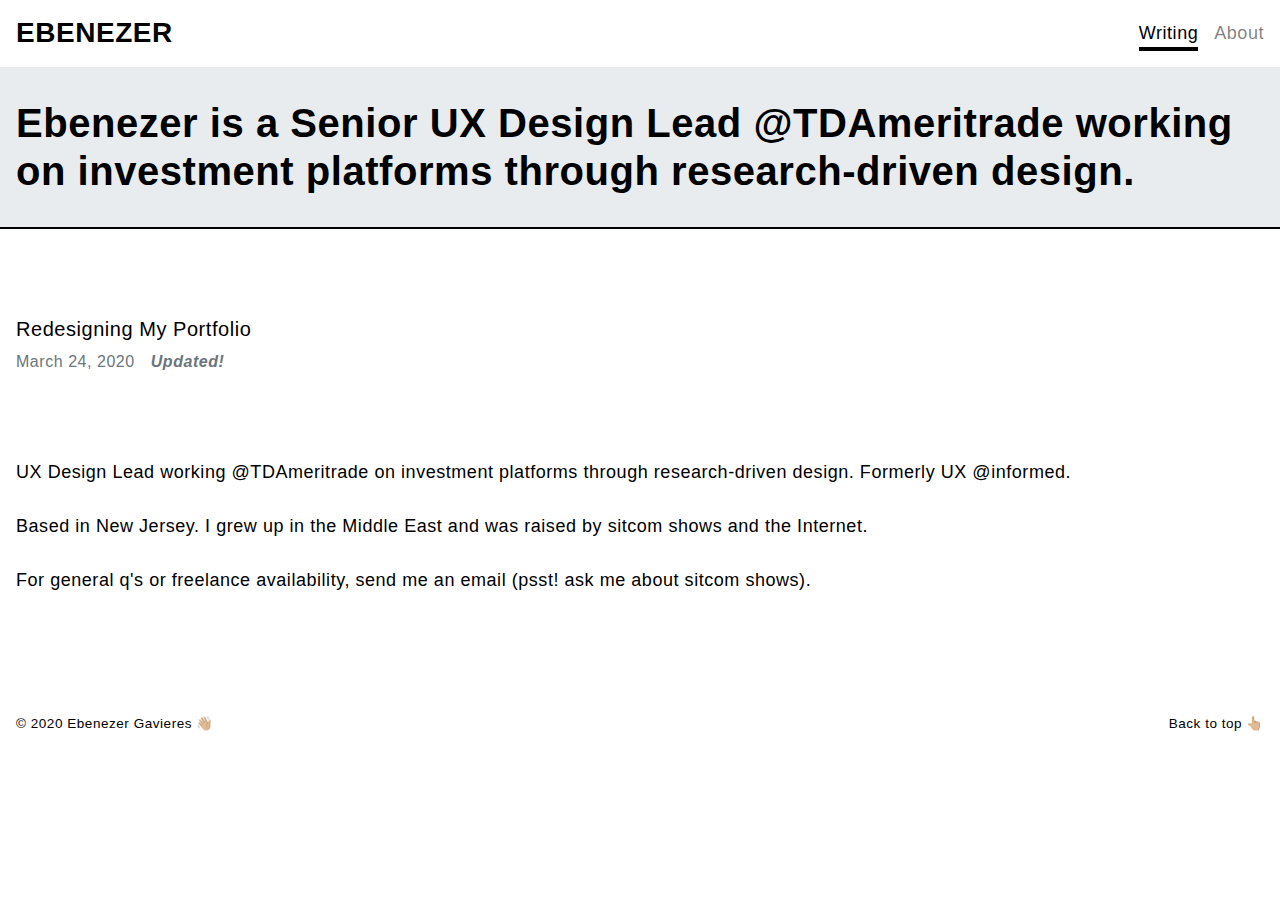
==== index.html @ daca63bf "Updated homepage link" ====
<!DOCTYPE html>
<html>
<head>
	<meta charset="utf-8">
    <meta name="viewport" content="width=device-width, initial-scale=1, shrink-to-fit=no">
    <meta name="description" content="">
    <meta name="author" content="Ebenezer G.">
    <title>Project 1</title>

    <!-- Bootstrap core CSS -->
    <link rel="stylesheet" type="text/css" href="assets/stylesheets/css/bootstrap-reboot.css">
    <link rel="stylesheet" type="text/css" href="assets/stylesheets/css/bootstrap.css">
    <link rel="stylesheet" type="text/css" href="assets/stylesheets/css/overrides.css">
    <link rel="stylesheet" type="text/css" href="assets/stylesheets/css/animate.css">
</head>

<body>
	<div class="container-fluid--no-padding">

		<!-- Navigation -->
		<div class="container-fluid container--max-width d-flex flex-column">
			<header class="pt-3 pb-3">
		    <div class="text-center">
	    		<div class="h3 font-weight-bolded masthead-brand"><a href="index.html" class="text-black a--none">EBENEZER</a></div>
		      	<nav class="nav nav-masthead justify-content-center">
		      		<!-- <a class="nav-link" href="#">Work</a> -->
			        <a class="nav-link active font-weight-medium" href="#">Writing</a>
			        <a class="nav-link font-weight-medium a--none-grey" href="#meet-ebenezer">About</a>
		      	</nav>
	    	</div>
	  	</header>
		</div>

		<!-- Jumbotron -->
	  <div class="jumbotron border--bottom-black">
	    <div class="container-fluid container--max-width jumbotron--side-padding">
	    	<div>
		      <h1 class="display-5 font-weight-bold mb-0">Ebenezer is a Senior UX Design Lead <a href="https://www.tdameritrade.com/home.page" class="text-break">@TDAmeritrade</a> working on investment platforms through research-driven design.</h1>
		    </div>
	    </div>
	  </div>

		<!-- Blog -->
		<div class="container-fluid container--max-width pt-5 pr-3 pb-5 pl-3">
			<h2 class="h5 font-weight-bold text-white section-header--grey border--rounded">Blog</h2>

			<!-- Blog posts -->
			<!-- Post #2 
			<div class="pt-2">
				<a href="blog/#" class="h5 font-weight-medium">This Is The Second Post</a>
			</div>
			<h3 class="h6 text-secondary pt-2 mb-2">April 1, 2020</h3> -->

			<!-- Post #1 -->
			<div class="pt-2">
				<a href="blog/redesigning-my-portfolio.html" class="h5 font-weight-medium">Redesigning My Portfolio</a>
			</div>
			<h3 class="h6 text-secondary pt-2 mb-5">March 24, 2020<em class="text-blue font-weight-semi-bold pl-3">Updated!</em></h3>

			<!-- About -->
			<div class="mb-4">
				<h2 id="meet-ebenezer" class="h5 font-weight-bold text-white section-header--grey border--rounded">About</h2>
				<div class="pt-2">
					<p>
						UX Design Lead working <a href="https://www.tdameritrade.com/home.page">@TDAmeritrade</a> on investment platforms through research-driven design. Formerly UX <a href="https://www.informed.co/">@informed</a>.
						<br>
						<br>
						Based in New Jersey. I grew up in the Middle East and was raised by sitcom shows and the Internet.
						<br>
						<br>
						For general q's or freelance availability, send me an email (psst! ask me about sitcom shows).
					</p>
				</div>
			</div>

		</div> <!-- Blog .container-fluid -->

		<!-- Use this template for buttons 
		<button class="button--ripple align-middle"><span>Select</span></button> -->

		<!-- Footer -->
		<footer class="footer--relative pt-5 pr-3 pb-5 pl-3" >
	    <div class="container-fluid--no-padding container--max-width row jumbotron--side-padding">
	    	<div class="col-md-8 pl-0 pr-0">
	  			<p>© 2020 Ebenezer Gavieres 👋🏼</p>
	    	</div>
	    	<!-- <div class="col-md-4 pl-0 pr-0">
	    		<div class="text-md-center">
	    			<a href="#">Email</a> · <a href="#">Instagram</a> · <a href="#">Twitter</a>
	    		</div>
	    	</div> -->
	    	<div class="col-md-4 pl-0 pr-0">
	    		<div class="float-md-right">
	    			<a href="#" class="a--none">Back to top 👆🏼</a>
	    		</div>
	    	</div>
	    </div>
		</footer>
	</div> <!-- Main container-fluid--no-padding -->

	<!-- jQuery -->
	<script src="js/jquery-3.4.1.min.js"></script>
	<script type="text/javascript" src="assets/stylesheets/js/main.js"></script>
</body>
</html>
---- assets/stylesheets/css/overrides.css ----
/* Globals */

/* Base structure */

html,
body {
  height: 100%;
}

body {
  display: -ms-flexbox;
  display: flex;
  color: black;
  background-color: #fff;
  letter-spacing: 0.03em;
  /* text-shadow: 0 .05rem .1rem rgba(0, 0, 0, .5);
  box-shadow: inset 0 0 5rem rgba(0, 0, 0, .5); */
}


/* Fonts */
p {
  margin-bottom: 0;
}

.display-5 {
  font-size: 2.5rem;
  font-weight: 300;
  line-height: 1.2;
}

/* 48em = 768px (tablet) */
@media (max-width: 48em) {
  .display-5 {
    font-size: 2rem;
  }
}


/* Containers */
.container-fluid--np {
  width: 100%;
  margin-right: auto;
  margin-left: auto;
}

.container--mw {
  max-width: 960px;
}

.container--extended-content {
  width: 500%;
  margin-left: -200%;
  padding: 20px;
}

.content--extended {
  width: 100%;
  height: 100px;
  text-align: center;
}

.content--full-width {
  width: 100vw;
  position: relative;
  left: 50%;
  right: 50%;
  margin-left: -50vw;
  margin-right: -50vw;
}


/* Backgrounds */
.bg-dark {
  background-color: #000 !important;
}

.bg-grey {
  background-color: #f2f2f2 !important;
}

.bg-off-grey {
  background-color: #F1F5F5 !important;
}

.bg-white {
  background-color: #fff !important;
}

.bg-pale-grey {
  background-color: #F5F9FD !important;
}

.bg-transparent {
  background-color: transparent !important;
}


/* Borders */
.border--black {
  border: 2px solid #000 !important;
}

.border--bottom-black {
  border-bottom: 2px solid #000 !important;
}

.border--rounded {
  border-radius: 0.15rem !important;
}


/* Links */
a {
  color: #000;
}

a:hover {
  color: #1573DD;
}

a:focus {
  outline: 2px solid #1573DD;
}

.link--black {
  color: black !important;
}

.link--blue {
  color: #1573DD !important;
}


/* Custom default button */
.btn-secondary,
.btn-secondary:hover,
.btn-secondary:focus {
  color: #333;
  text-shadow: none; /* Prevent inheritance from `body` */
  background-color: #fff;
  border: .05rem solid black;
}

button {
  border: 2px solid #000;
  box-shadow: 0 4px 0 0 #000;
  background-color: #1573DD;
  color: #fff !important;
  padding: 16px;
}

.work__button--bottom {
  position: absolute;
  bottom: 16px;
  width: calc(100% - 32px);
}


/* Navigation */
.masthead {
  margin-bottom: 2rem;
}

.masthead-brand {
  margin-bottom: 0;
}

.nav-masthead .nav-link {
  padding: .25rem 0 0;
  font-weight: 500;
  color: rgba(0, 0, 0, .5);
  background-color: transparent;
  border-bottom: .25rem solid transparent;
}

.nav-masthead .nav-link:hover,
.nav-masthead .nav-link:focus {
  border-bottom-color: rgba(0, 0, 0, .25);
}

.nav-masthead .nav-link + .nav-link {
  margin-left: 1rem;
}

.nav-masthead .active {
  color: black;
  border-bottom-color: black;
}

/* 48em = 768px (tablet) */
@media (min-width: 48em) {
  .masthead-brand {
    float: left;
  }
  .nav-masthead {
    float: right;
  }
  .jumbotron {
    padding: 2rem 0 !important;
  }
}


/* Jumbotron */
.jumbotron {
  margin-bottom: 0;
}

.jumbotron--side-padding {
  padding-left: 1rem;
  padding-right: 1rem;
}

/* 20em = 320px (mobile) */
@media (max-width: 48em) {
  .jumbotron--side-padding {
    padding-left: 0 !important;
    padding-right: 0 !important;
  }
}

/* too much space from original bootstrap.css */
@media (min-width: 576px) {
  .jumbotron {
    padding: 4rem 1rem 5rem;
  }
}


/* Project cubes in CSS Grid */
.grid {
    display: grid;
    grid-template-columns: repeat(3, 1fr);
    grid-gap: 16px;
}

@media (max-width: 48em) {
  .grid {
    grid-template-columns: repeat(1, 1fr);
  }
}


/* Project cubes */
.height--min-400 {
  min-height: 350px;
}

@media (max-width: 48em) {
  #project-2 {
    padding-left: 0 !important;
    padding-right: 0 !important;
  }
}

/* Section headers */
.section-header--blue {
  border: 2px solid black;
  padding: 8px !important;
  background: #1573DD;
  color: white;
  width: max-content;
}

.tag--pale-grey {
  background: #677B8C;
  border: 1px solid black;
  color: white;
  display: inline-block;
  font-size: 0.778em;
  padding: 2px 4px;
  width: max-content;
}


/* Footer */
.footer--absolute {
  font-size: 0.750em;
  bottom: 0;
  position: absolute;
  width: 100%;
}

.footer--relative {
  font-size: 0.750em;
  bottom: 0;
  position: relative;
  width: 100%;
}
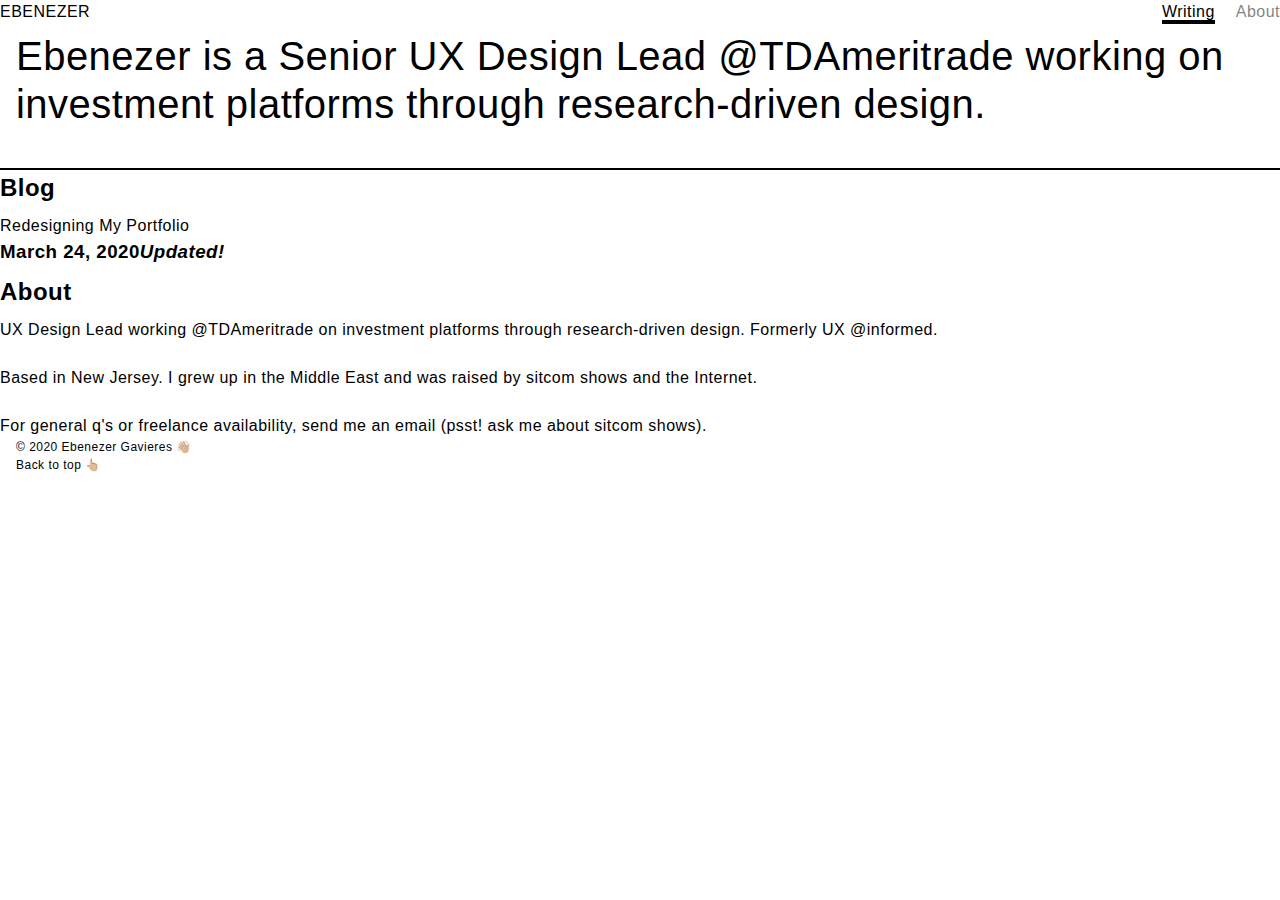
==== commit 83074045: "Update css and js links" ====
--- a/index.html
+++ b/index.html
@@ -1,17 +1,17 @@
 <!DOCTYPE html>
 <html>
 <head>
-	<meta charset="utf-8">
+    <meta charset="utf-8">
     <meta name="viewport" content="width=device-width, initial-scale=1, shrink-to-fit=no">
     <meta name="description" content="">
     <meta name="author" content="Ebenezer G.">
-    <title>Project 1</title>
+    <title>Ebenezer Gavieres</title>
 
     <!-- Bootstrap core CSS -->
-    <link rel="stylesheet" type="text/css" href="assets/stylesheets/css/bootstrap-reboot.css">
-    <link rel="stylesheet" type="text/css" href="assets/stylesheets/css/bootstrap.css">
+    <link rel="stylesheet" type="text/css" href="assets/stylesheets/css/reset/bootstrap-reboot.css">
+    <link rel="stylesheet" type="text/css" href="assets/stylesheets/css/library/bootstrap.css">
     <link rel="stylesheet" type="text/css" href="assets/stylesheets/css/overrides.css">
-    <link rel="stylesheet" type="text/css" href="assets/stylesheets/css/animate.css">
+    <link rel="stylesheet" type="text/css" href="assets/stylesheets/css/library/animate.css">
 </head>
 
 <body>
@@ -21,7 +21,7 @@
 		<div class="container-fluid container--max-width d-flex flex-column">
 			<header class="pt-3 pb-3">
 		    <div class="text-center">
-	    		<div class="h3 font-weight-bolded masthead-brand"><a href="index.html" class="text-black a--none">EBENEZER</a></div>
+	    		<div class="h3 font-weight-bolded masthead-brand"><a href="/" class="text-black a--none">EBENEZER</a></div>
 		      	<nav class="nav nav-masthead justify-content-center">
 		      		<!-- <a class="nav-link" href="#">Work</a> -->
 			        <a class="nav-link active font-weight-medium" href="#">Writing</a>
@@ -55,7 +55,7 @@
 			<div class="pt-2">
 				<a href="blog/redesigning-my-portfolio.html" class="h5 font-weight-medium">Redesigning My Portfolio</a>
 			</div>
-			<h3 class="h6 text-secondary pt-2 mb-5">March 24, 2020<em class="text-blue font-weight-semi-bold pl-3">Updated!</em></h3>
+			<h3 class="h6 text-secondary pt-2 mb-5">March 24, 2020<em class="text-blue font-weight-semi-bold pl-2">Updated!</em></h3>
 
 			<!-- About -->
 			<div class="mb-4">
@@ -99,7 +99,7 @@
 	</div> <!-- Main container-fluid--no-padding -->
 
 	<!-- jQuery -->
-	<script src="js/jquery-3.4.1.min.js"></script>
-	<script type="text/javascript" src="assets/stylesheets/js/main.js"></script>
+	<script src="js/library/jquery-3.4.1.min.js"></script>
+	<script type="text/javascript" src="assets/stylesheets/js/scripts.js"></script>
 </body>
 </html>
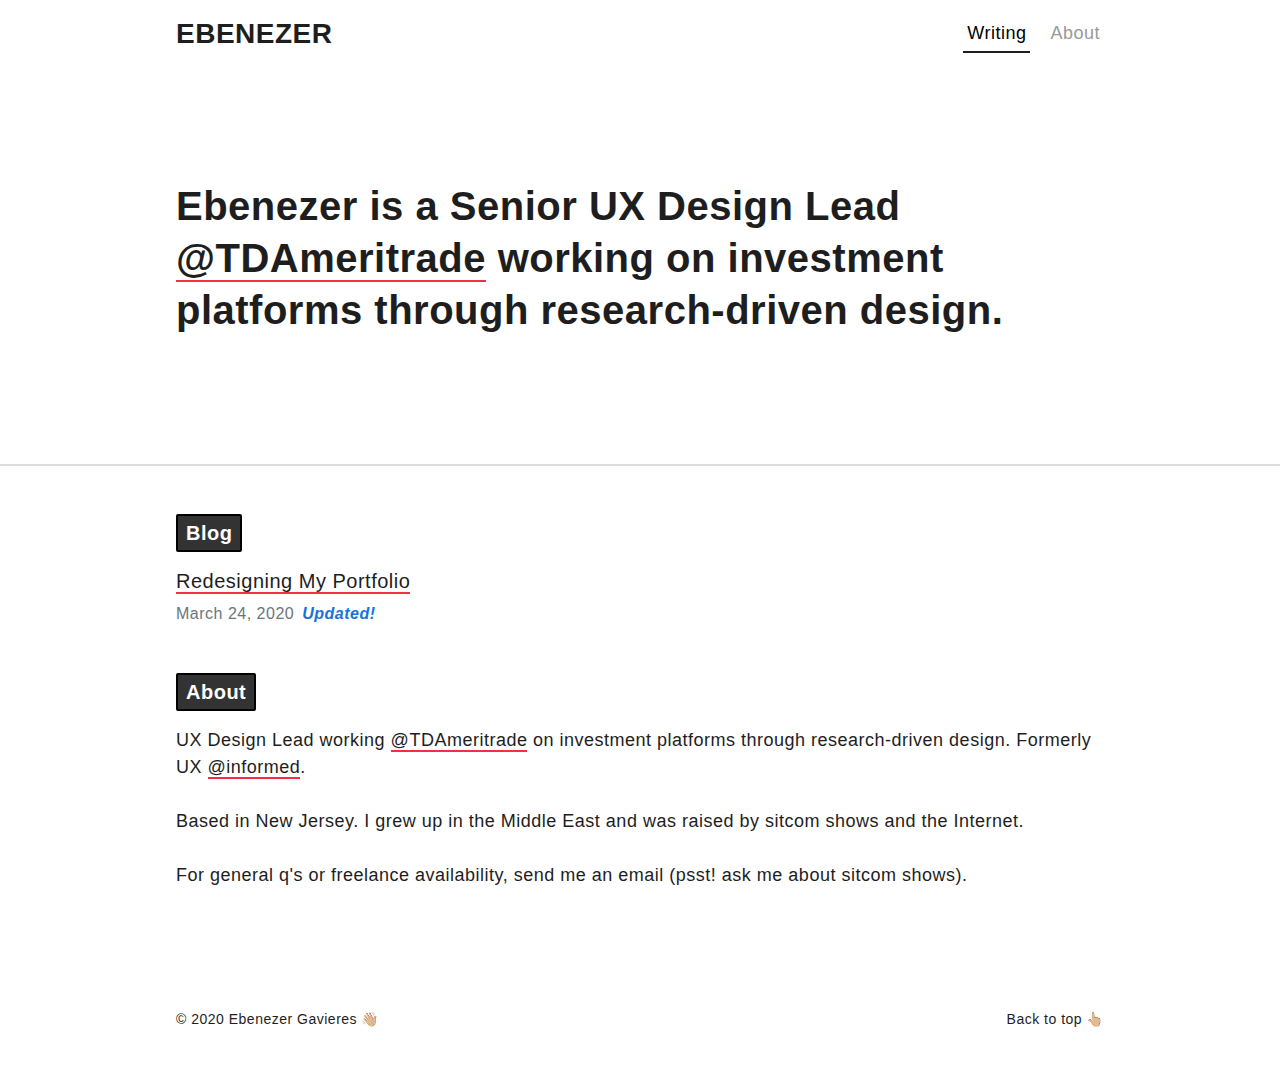
==== commit 13b8eb43: "Updated the jumbotron bottom border" ====
--- a/index.html
+++ b/index.html
@@ -32,7 +32,7 @@
 		</div>
 
 		<!-- Jumbotron -->
-	  <div class="jumbotron border--bottom-black">
+	  <div class="jumbotron border--bottom-grey-x-light">
 	    <div class="container-fluid container--max-width jumbotron--side-padding">
 	    	<div>
 		      <h1 class="display-5 font-weight-bold mb-0">Ebenezer is a Senior UX Design Lead <a href="https://www.tdameritrade.com/home.page" class="text-break">@TDAmeritrade</a> working on investment platforms through research-driven design.</h1>
--- a/assets/stylesheets/css/overrides.css
+++ b/assets/stylesheets/css/overrides.css
@@ -1,7 +1,6 @@
 /* Globals */
 
 /* Base structure */
-
 html,
 body {
   height: 100%;
@@ -10,11 +9,10 @@
 body {
   display: -ms-flexbox;
   display: flex;
-  color: black;
-  background-color: #fff;
-  letter-spacing: 0.03em;
-  /* text-shadow: 0 .05rem .1rem rgba(0, 0, 0, .5);
-  box-shadow: inset 0 0 5rem rgba(0, 0, 0, .5); */
+  color: var(--black);
+  background-color: var(--white);
+  letter-spacing: 0.5px;
+  /* box-shadow: inset 0 0 5rem rgba(0, 0, 0, .5); */
 }
 
 
@@ -23,14 +21,15 @@
   margin-bottom: 0;
 }
 
+/* not in default bootstrap.css */
 .display-5 {
   font-size: 2.5rem;
   font-weight: 300;
-  line-height: 1.2;
-}
-
-/* 48em = 768px (tablet) */
-@media (max-width: 48em) {
+  line-height: 1.3;
+}
+
+/* 768px Tablet */
+@media (max-width: 768px) {
   .display-5 {
     font-size: 2rem;
   }
@@ -38,13 +37,13 @@
 
 
 /* Containers */
-.container-fluid--np {
+.container-fluid--no-padding {
   width: 100%;
   margin-right: auto;
   margin-left: auto;
 }
 
-.container--mw {
+.container--max-width {
   max-width: 960px;
 }
 
@@ -72,23 +71,19 @@
 
 /* Backgrounds */
 .bg-dark {
-  background-color: #000 !important;
+  background-color: var(--black);
 }
 
 .bg-grey {
-  background-color: #f2f2f2 !important;
+  background-color: #f2f2f2;
 }
 
 .bg-off-grey {
-  background-color: #F1F5F5 !important;
-}
-
-.bg-white {
-  background-color: #fff !important;
+  background-color: #F1F5F5;
 }
 
 .bg-pale-grey {
-  background-color: #F5F9FD !important;
+  background-color: #F5F9FD;
 }
 
 .bg-transparent {
@@ -98,39 +93,76 @@
 
 /* Borders */
 .border--black {
-  border: 2px solid #000 !important;
+  border: 2px solid var(--black);
 }
 
 .border--bottom-black {
-  border-bottom: 2px solid #000 !important;
+  border-bottom: 2px solid var(--black);
+}
+
+.border--bottom-grey-x-light {
+  border-bottom: 2px solid var(--grey-x-light);
 }
 
 .border--rounded {
-  border-radius: 0.15rem !important;
+  border-radius: 2px;
+}
+
+
+/* Texts */
+.text-black {
+  color: var(--black);
+}
+
+.text-blue {
+  color: var(--blue);
+}
+
+.text-red {
+  color: var(--red);
+}
+
+.text-dark-grey {
+  color: var(--grey-dark);
 }
 
 
 /* Links */
 a {
-  color: #000;
+  color: var(--black);
+  box-shadow: 0 2px 0 0 var(--red); /* randomize */
 }
 
 a:hover {
-  color: #1573DD;
-}
-
-a:focus {
-  outline: 2px solid #1573DD;
-}
-
-.link--black {
-  color: black !important;
-}
-
-.link--blue {
-  color: #1573DD !important;
-}
-
+  box-shadow: 0 2px 0 0 var(--red); /* randomize */
+  background-color: var(--grey-x-light);
+  color: var(--red);  /* randomize */
+  text-decoration: none;
+}
+
+a:focus, button:focus {
+  outline: 2px solid var(--red); /* randomize */
+}
+
+.a--none {
+  box-shadow: none !important;
+  background-color: transparent !important;
+  color: var(--black) !important;
+}
+
+.a--none-grey {
+  box-shadow: none;
+  background-color: transparent;
+  color: var(--grey-light);
+}
+
+.a--none-transparent {
+  box-shadow: none;
+  background-color: transparent;
+}
+
+
+/* Buttons */
 
 /* Custom default button */
 .btn-secondary,
@@ -138,16 +170,44 @@
 .btn-secondary:focus {
   color: #333;
   text-shadow: none; /* Prevent inheritance from `body` */
-  background-color: #fff;
+  background-color: var(--white);
   border: .05rem solid black;
 }
 
-button {
-  border: 2px solid #000;
-  box-shadow: 0 4px 0 0 #000;
-  background-color: #1573DD;
-  color: #fff !important;
-  padding: 16px;
+.button {
+  background-color: var(--blue);
+  color: var(--white);
+  border: 2px solid var(--black);
+  border-radius: 2px;
+  font-weight: 500;
+  padding: 8px 16px;
+  width: 140px;
+}
+
+.button:active {
+  background-color: var(--blue-dark);
+  outline: 2px solid var(--red);
+}
+
+.button span {
+  position: relative;
+  transition: 250ms;
+}
+
+.button span:after {
+  content: '\27aa';
+  position: absolute;
+  opacity: 0;
+  transition: 250ms;
+}
+
+.button:hover span {
+  padding-right: 24px;
+}
+
+.button:hover span:after {
+  opacity: 1;
+  right: 0;
 }
 
 .work__button--bottom {
@@ -156,6 +216,63 @@
   width: calc(100% - 32px);
 }
 
+/* Duolingo-esque button 
+.button--press {
+  font-weight: 500;
+  padding: 8px 16px;
+  outline: none !important;
+  text-align: center;
+  text-decoration: none;
+  color: #fff;
+  background-color: var(--blue);
+  border: none;
+  border-radius: 2px;
+  box-shadow: 0 4px var(--grey-light);
+}
+
+.button--press:hover {
+  background-color: var(--blue-dark);
+}
+
+.button--press:active {
+  background-color: var(--blue-dark);
+  box-shadow: 0 2px #666;
+  transform: translateY(2px);
+  transition: all 150ms;
+} */
+
+/* Button ripple effect */
+.button--ripple {
+  position: relative;
+  background-color: var(--blue);
+  border: 2px solid var(--black);
+  font-size: 18px;
+  color: #FFFFFF;
+  padding: 8px 16px;
+  width: 140px;
+  overflow: hidden;
+}
+
+.button--ripple:after {
+  content: "";
+  background: var(--white); /* color of ripple */
+  display: block;
+  position: absolute;
+  padding-top: 100%; /* ripple height */
+  padding-left: 150%; /* ripple width */
+  margin-left: -25% !important; /* ripple start point */
+  margin-top: -50%; /* ripple end point */
+  opacity: 0;
+  transition: all 500ms
+}
+
+.button--ripple:active:after {
+  padding: 0;
+  margin: 0;
+  opacity: 1;
+  transition: 0s;
+}
+
 
 /* Navigation */
 .masthead {
@@ -167,16 +284,16 @@
 }
 
 .nav-masthead .nav-link {
-  padding: .25rem 0 0;
-  font-weight: 500;
-  color: rgba(0, 0, 0, .5);
+  padding: 4px;
   background-color: transparent;
-  border-bottom: .25rem solid transparent;
+  color: var(--grey-light);
 }
 
 .nav-masthead .nav-link:hover,
 .nav-masthead .nav-link:focus {
-  border-bottom-color: rgba(0, 0, 0, .25);
+  background-color: var(--grey-x-light);
+  box-shadow: 0 2px 0 0 var(--red); /* randomize */
+  color: var(--red); /* randomize */
 }
 
 .nav-masthead .nav-link + .nav-link {
@@ -185,20 +302,20 @@
 
 .nav-masthead .active {
   color: black;
-  border-bottom-color: black;
+  box-shadow: 0 2px 0 0 var(--black);
 }
 
 /* 48em = 768px (tablet) */
-@media (min-width: 48em) {
+@media (min-width: 768px) {
   .masthead-brand {
     float: left;
   }
   .nav-masthead {
     float: right;
   }
-  .jumbotron {
-    padding: 2rem 0 !important;
-  }
+  /* .jumbotron {
+    padding: 2rem !important;
+  } */
 }
 
 
@@ -207,23 +324,30 @@
   margin-bottom: 0;
 }
 
+/* right before tablet */
+@media (max-width: 767px) {
+  .jumbotron {
+    padding: 4rem 1rem;
+  }
+}
+
+/* 768px tablet */
+@media (min-width: 768px) {
+  .jumbotron {
+    padding: 7rem 1rem 8rem;
+  }
+}
+
 .jumbotron--side-padding {
   padding-left: 1rem;
   padding-right: 1rem;
 }
 
-/* 20em = 320px (mobile) */
-@media (max-width: 48em) {
+/* 768px tablet */
+@media (max-width: 768px) {
   .jumbotron--side-padding {
     padding-left: 0 !important;
     padding-right: 0 !important;
-  }
-}
-
-/* too much space from original bootstrap.css */
-@media (min-width: 576px) {
-  .jumbotron {
-    padding: 4rem 1rem 5rem;
   }
 }
 
@@ -247,7 +371,8 @@
   min-height: 350px;
 }
 
-@media (max-width: 48em) {
+/* 768px tablet */
+@media (max-width: 768px) {
   #project-2 {
     padding-left: 0 !important;
     padding-right: 0 !important;
@@ -257,8 +382,16 @@
 /* Section headers */
 .section-header--blue {
   border: 2px solid black;
-  padding: 8px !important;
-  background: #1573DD;
+  padding: 4px 8px !important;
+  background: var(--blue);
+  color: white;
+  width: max-content;
+}
+
+.section-header--grey {
+  border: 2px solid black;
+  padding: 4px 8px !important;
+  background: var(--grey-dark);
   color: white;
   width: max-content;
 }
@@ -266,25 +399,46 @@
 .tag--pale-grey {
   background: #677B8C;
   border: 1px solid black;
-  color: white;
   display: inline-block;
-  font-size: 0.778em;
+  font-size: 14px;
   padding: 2px 4px;
   width: max-content;
 }
 
+.tag--white {
+  background: var(--white);
+  border: 1px solid black;
+  display: inline-block;
+  font-size: 14px;
+  padding: 2px 4px;
+  width: max-content;
+}
+
 
 /* Footer */
 .footer--absolute {
-  font-size: 0.750em;
+  font-size: 14px;
+  width: 100%;
+  position: absolute;
+  right: 0;
   bottom: 0;
-  position: absolute;
+  left: 0;
+}
+
+.footer--relative {
+  font-size: 14px;
   width: 100%;
-}
-
-.footer--relative {
-  font-size: 0.750em;
+  position: relative;
+  right: 0;
   bottom: 0;
-  position: relative;
-  width: 100%;
-}
+  left: 0;
+}
+
+/* 768px tablet */
+@media (max-width: 768px) {
+  footer {
+    padding-top: 16px !important;
+    padding-bottom: 16px !important;
+    text-align: center !important;
+  }
+}
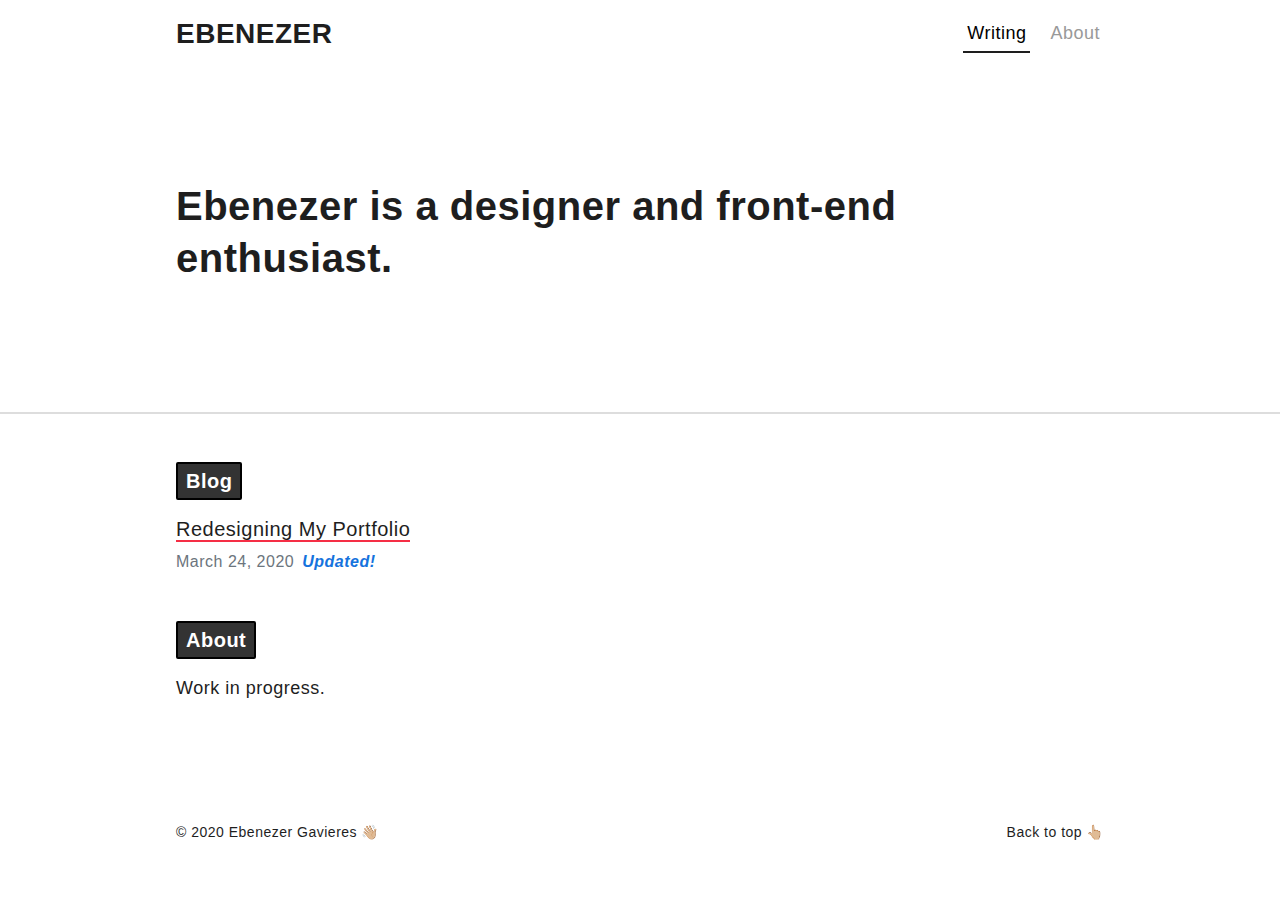
==== commit 224b8cd3: "Updated hero and about copy." ====
--- a/index.html
+++ b/index.html
@@ -35,7 +35,7 @@
 	  <div class="jumbotron border--bottom-grey-x-light">
 	    <div class="container-fluid container--max-width jumbotron--side-padding">
 	    	<div>
-		      <h1 class="display-5 font-weight-bold mb-0">Ebenezer is a Senior UX Design Lead <a href="https://www.tdameritrade.com/home.page" class="text-break">@TDAmeritrade</a> working on investment platforms through research-driven design.</h1>
+		      <h1 class="display-5 font-weight-bold mb-0">Ebenezer is a designer and front-end enthusiast.</h1>
 		    </div>
 	    </div>
 	  </div>
@@ -62,13 +62,7 @@
 				<h2 id="meet-ebenezer" class="h5 font-weight-bold text-white section-header--grey border--rounded">About</h2>
 				<div class="pt-2">
 					<p>
-						UX Design Lead working <a href="https://www.tdameritrade.com/home.page">@TDAmeritrade</a> on investment platforms through research-driven design. Formerly UX <a href="https://www.informed.co/">@informed</a>.
-						<br>
-						<br>
-						Based in New Jersey. I grew up in the Middle East and was raised by sitcom shows and the Internet.
-						<br>
-						<br>
-						For general q's or freelance availability, send me an email (psst! ask me about sitcom shows).
+						Work in progress.
 					</p>
 				</div>
 			</div>
@@ -79,7 +73,7 @@
 		<button class="button--ripple align-middle"><span>Select</span></button> -->
 
 		<!-- Footer -->
-		<footer class="footer--relative pt-5 pr-3 pb-5 pl-3" >
+		<footer class="footer--relative pt-5 pb-5" >
 	    <div class="container-fluid--no-padding container--max-width row jumbotron--side-padding">
 	    	<div class="col-md-8 pl-0 pr-0">
 	  			<p>© 2020 Ebenezer Gavieres 👋🏼</p>
--- a/assets/stylesheets/css/overrides.css
+++ b/assets/stylesheets/css/overrides.css
@@ -344,10 +344,10 @@
 }
 
 /* 768px tablet */
-@media (max-width: 768px) {
+@media (min-width: 768px) {
   .jumbotron--side-padding {
-    padding-left: 0 !important;
-    padding-right: 0 !important;
+    padding-left: 1rem !important;
+    padding-right: 1rem !important;
   }
 }
 
@@ -435,7 +435,7 @@
 }
 
 /* 768px tablet */
-@media (max-width: 768px) {
+@media (max-width: 767px) {
   footer {
     padding-top: 16px !important;
     padding-bottom: 16px !important;
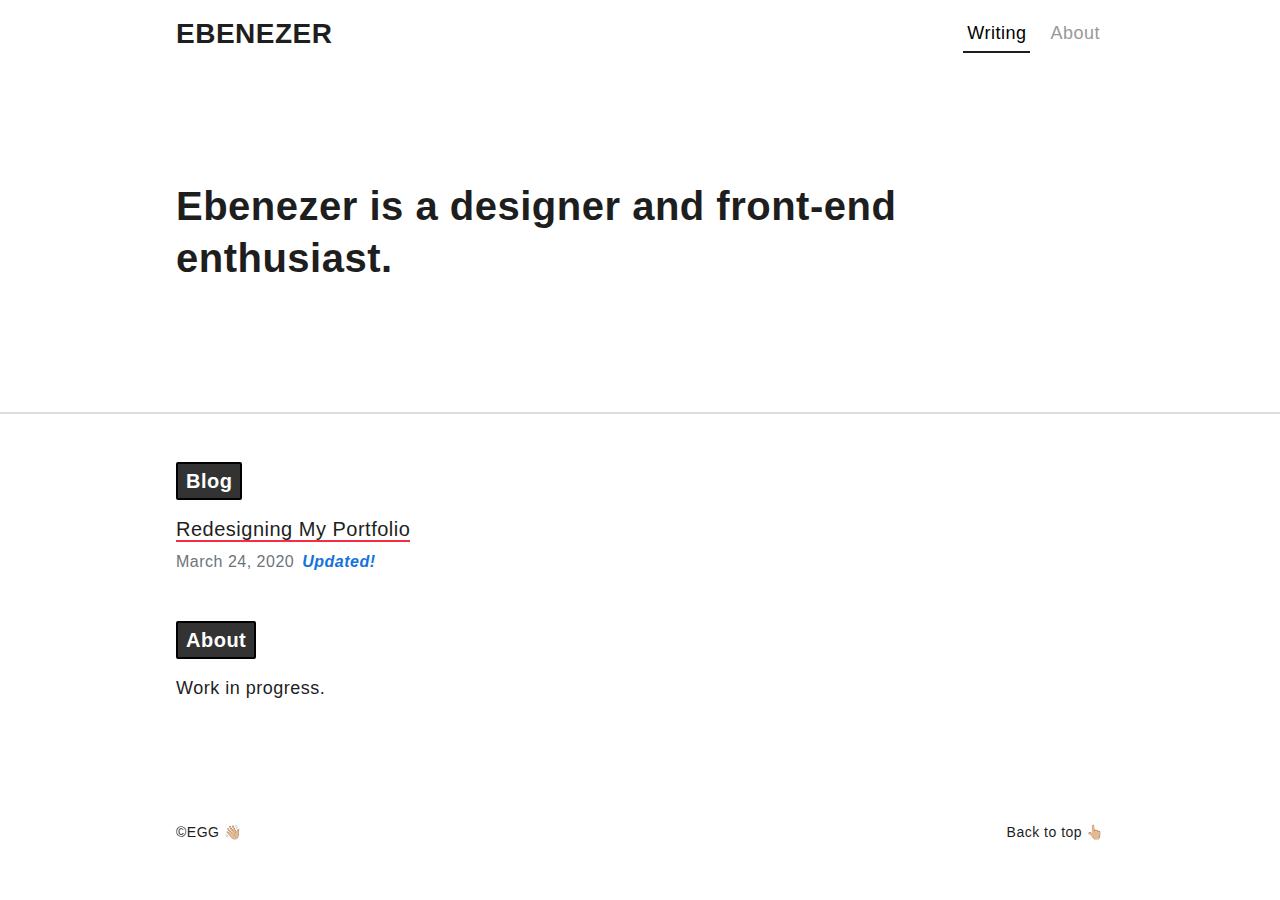
==== commit 40f077d6: "forgot to update the footer" ====
--- a/index.html
+++ b/index.html
@@ -76,7 +76,7 @@
 		<footer class="footer--relative pt-5 pb-5" >
 	    <div class="container-fluid--no-padding container--max-width row jumbotron--side-padding">
 	    	<div class="col-md-8 pl-0 pr-0">
-	  			<p>© 2020 Ebenezer Gavieres 👋🏼</p>
+	  			<p>©EGG 👋🏼</p>
 	    	</div>
 	    	<!-- <div class="col-md-4 pl-0 pr-0">
 	    		<div class="text-md-center">
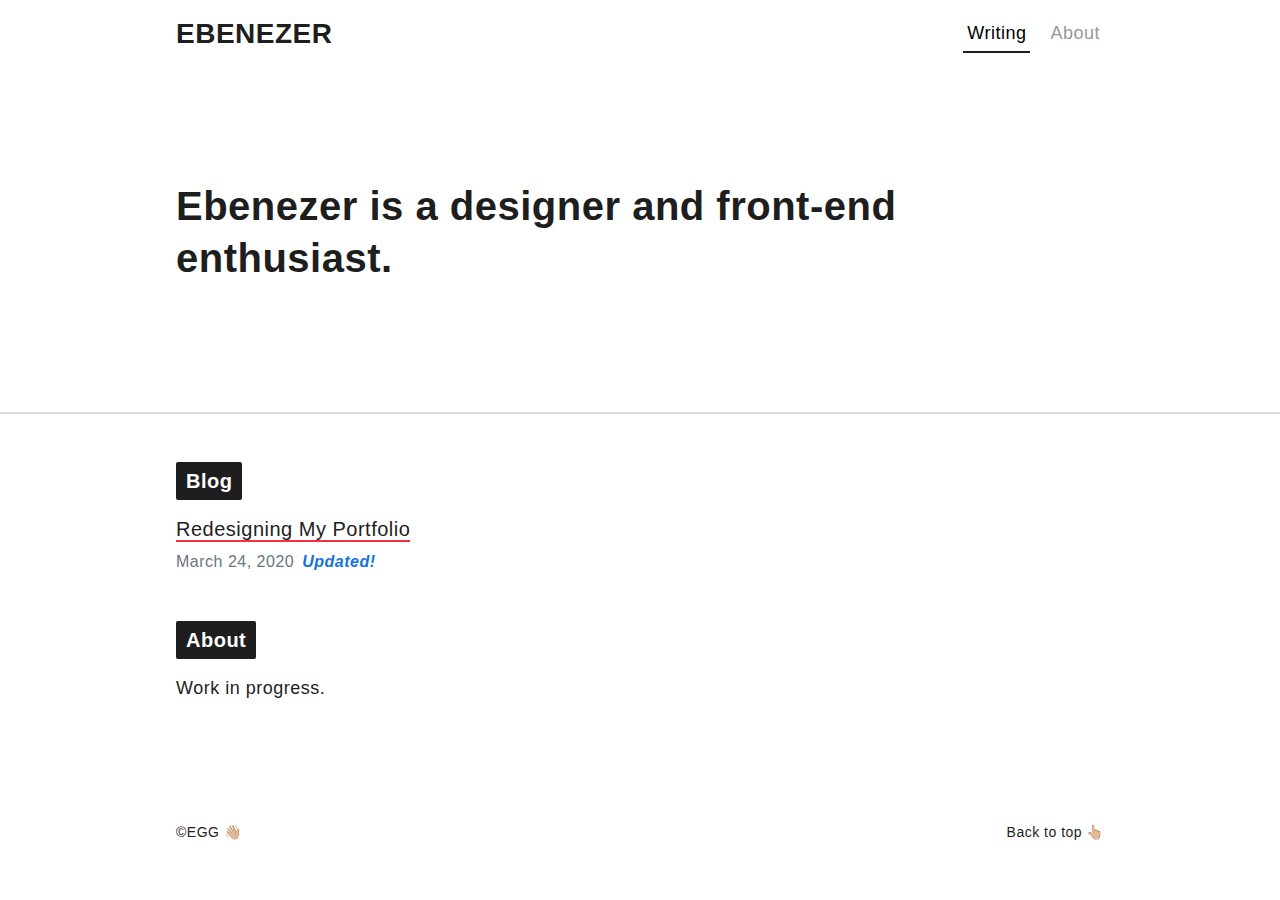
==== commit 7cda4724: "changed section headers from grey to black" ====
--- a/index.html
+++ b/index.html
@@ -42,7 +42,7 @@
 
 		<!-- Blog -->
 		<div class="container-fluid container--max-width pt-5 pr-3 pb-5 pl-3">
-			<h2 class="h5 font-weight-bold text-white section-header--grey border--rounded">Blog</h2>
+			<h2 class="h5 font-weight-bold text-white section-header--black border--rounded">Blog</h2>
 
 			<!-- Blog posts -->
 			<!-- Post #2 
@@ -59,7 +59,7 @@
 
 			<!-- About -->
 			<div class="mb-4">
-				<h2 id="meet-ebenezer" class="h5 font-weight-bold text-white section-header--grey border--rounded">About</h2>
+				<h2 id="meet-ebenezer" class="h5 font-weight-bold text-white section-header--black border--rounded">About</h2>
 				<div class="pt-2">
 					<p>
 						Work in progress.
--- a/assets/stylesheets/css/overrides.css
+++ b/assets/stylesheets/css/overrides.css
@@ -380,6 +380,14 @@
 }
 
 /* Section headers */
+.section-header--black {
+  border: 2px solid var(--black);
+  padding: 4px 8px !important;
+  background: var(--black);
+  color: white;
+  width: max-content;
+}
+
 .section-header--blue {
   border: 2px solid black;
   padding: 4px 8px !important;
